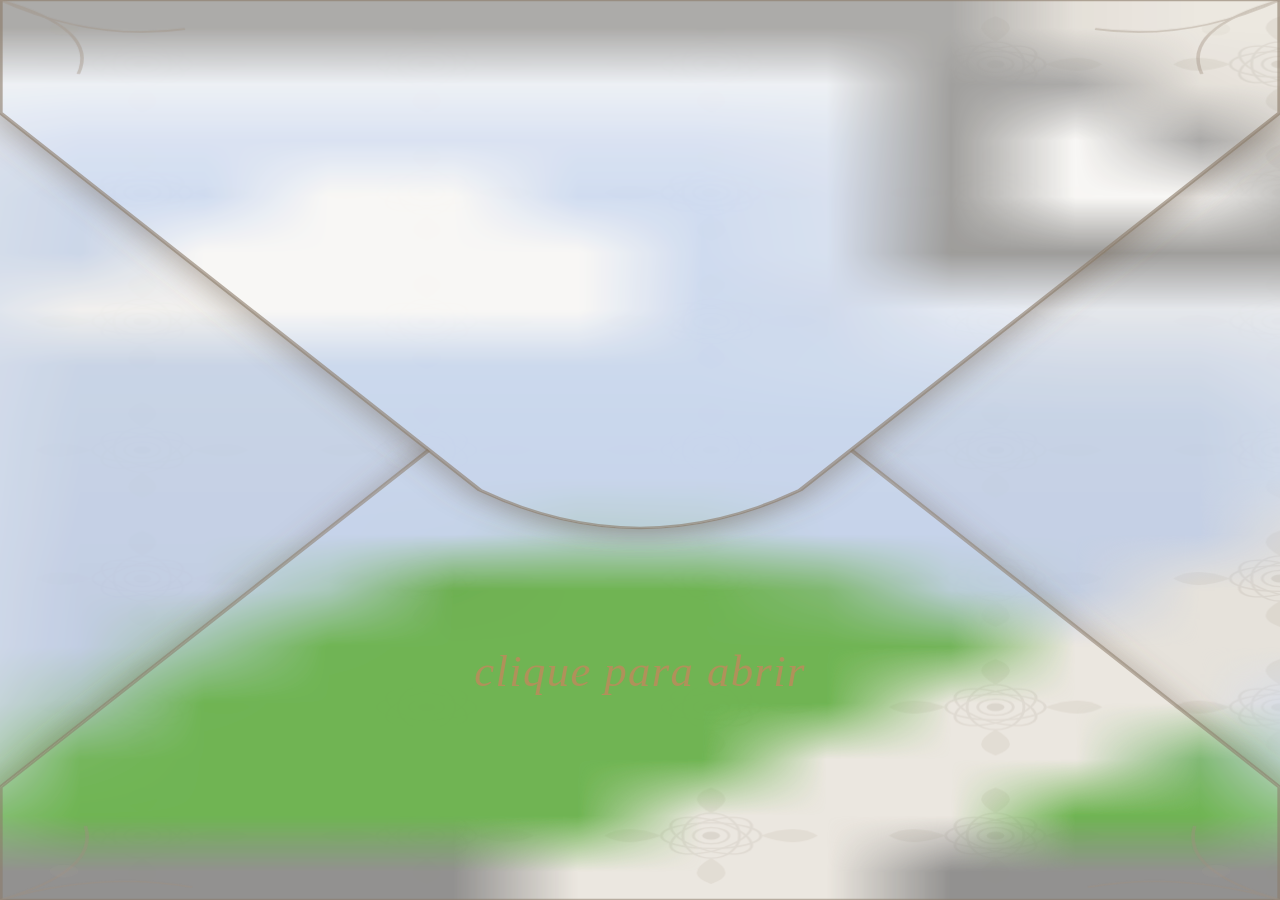
==== index.html @ 891d9941 "Update index.html" ====
<!DOCTYPE html>
<html lang="pt">
<head>
  <meta charset="UTF-8"/>
  <meta name="viewport" content="width=device-width, initial-scale=1.0, maximum-scale=1.0, user-scalable=no"/>
  <title>Envelope</title>
  <style>
    * { box-sizing: border-box; margin: 0; padding: 0; }

    body {
      overflow: hidden;
      touch-action: manipulation;
      background: #f5f0ea;
    }

    .scene {
      display: flex;
      align-items: center;
      justify-content: center;
      width: 100vw;
      height: 100vh;
      height: 100dvh;
      padding-bottom: env(safe-area-inset-bottom);
      overflow: hidden;
    }

    .envelope-wrap {
      position: relative;
      width: 100vw;
      height: 100vh;
      height: 100dvh;
      cursor: pointer;
      user-select: none;
      flex-shrink: 0;
    }

    .envelope-wrap svg {
      position: absolute;
      inset: 0;
      width: 100%;
      height: 100%;
    }

    /* Selo posicionado proporcionalmente ao ecrã */
    .seal-area {
      position: absolute;
      left: 50%;
      top: 56%;
      transform: translate(-50%, -50%);
      display: flex;
      flex-direction: column;
      align-items: center;
      gap: 2vw;
      z-index: 10;
      transition: opacity 0.3s;
    }
    .open .seal-area { opacity: 0; pointer-events: none; }

    .seal-img {
      width: 25vw;
      height: 25vw;
      border-radius: 50%;
      object-fit: cover;
      display: block;
    }

    .click-hint {
      display: flex;
      flex-direction: column;
      align-items: center;
      gap: 1vw;
    }
    .click-hint span {
      font-family: Georgia, serif;
      font-style: italic;
      font-size: 3.5vw;
      color: #b0915a;
      letter-spacing: 0.03em;
    }
    .hint-hand {
      width: 6vw;
      height: 6vw;
      stroke: #b0915a;
      fill: none;
      stroke-width: 1.5;
    }

    /* Animação da aba superior */
    .flap-top-g {
      transform-origin: 180px 0px;
      transform-box: view-box;
      transition: transform 0.65s cubic-bezier(0.4,0,0.2,1);
    }
    .open .flap-top-g { transform: rotateX(180deg); }
  </style>
</head>
<body>

<div class="scene">
  <div class="envelope-wrap" id="env">

    <svg viewBox="0 0 360 560"
         xmlns="http://www.w3.org/2000/svg"
         preserveAspectRatio="none"
         style="position:absolute;inset:0;width:100%;height:100%;">
      <defs>

        <!-- Textura floral (fallback sem imagem) -->
        <pattern id="floral" patternUnits="userSpaceOnUse" width="80" height="80">
          <rect width="80" height="80" fill="#f0ece6"/>
          <g fill="none" stroke="#e2ddd6" stroke-width="0.8">
            <ellipse cx="40" cy="40" rx="8" ry="14"/>
            <ellipse cx="40" cy="40" rx="8" ry="14" transform="rotate(90,40,40)"/>
            <ellipse cx="40" cy="40" rx="8" ry="14" transform="rotate(45,40,40)"/>
            <ellipse cx="40" cy="40" rx="8" ry="14" transform="rotate(135,40,40)"/>
            <circle cx="40" cy="40" r="5"/>
            <circle cx="40" cy="40" r="2.5" fill="#ddd8d0" stroke="none"/>
            <path d="M40,26 Q48,16 40,10 Q32,16 40,26Z" fill="#e5e0d8" stroke="none"/>
            <path d="M40,54 Q48,64 40,70 Q32,64 40,54Z" fill="#e5e0d8" stroke="none"/>
            <path d="M26,40 Q16,48 10,40 Q16,32 26,40Z" fill="#e5e0d8" stroke="none"/>
            <path d="M54,40 Q64,48 70,40 Q64,32 54,40Z" fill="#e5e0d8" stroke="none"/>
          </g>
        </pattern>

        <!-- Imagem de fundo — substitui pelo teu caminho -->
        <pattern id="bg" patternUnits="userSpaceOnUse" width="360" height="560">
          <image href="assets/wayfair.jpeg" x="0" y="0" width="360" height="560" preserveAspectRatio="xMidYMid slice"/>
        </pattern>

        <clipPath id="envClip">
          <rect x="0" y="0" width="360" height="560" rx="6"/>
        </clipPath>

        <!-- Aba superior: começa em y=70 (1/8 de 560), bico arredondado -->
        <clipPath id="clipTopFlap">
          <path d="M0,0 L360,0 L360,70 L225,305 Q180,352 135,305 L0,70 Z"/>
        </clipPath>

        <!-- Aba inferior: começa em y=490 (7/8 de 560), bico arredondado -->
        <clipPath id="clipBottomFlap">
          <path d="M0,560 L360,560 L360,490 L225,255 Q180,208 135,255 L0,490 Z"/>
        </clipPath>

        <!-- Abas laterais: só o miolo central -->
        <clipPath id="clipLeft">
          <polygon points="0,70 180,305 180,255 0,490"/>
        </clipPath>
        <clipPath id="clipRight">
          <polygon points="360,70 180,305 180,255 360,490"/>
        </clipPath>

        <filter id="shadowTop" x="-10%" y="-10%" width="120%" height="120%">
          <feDropShadow dx="0" dy="5" stdDeviation="6" flood-color="#6a5a48" flood-opacity="0.45"/>
        </filter>
        <filter id="shadowBottom" x="-10%" y="-10%" width="120%" height="120%">
          <feDropShadow dx="0" dy="-4" stdDeviation="5" flood-color="#6a5a48" flood-opacity="0.28"/>
        </filter>
        <filter id="shadowSide" x="-10%" y="-10%" width="120%" height="120%">
          <feDropShadow dx="0" dy="0" stdDeviation="3" flood-color="#6a5a48" flood-opacity="0.2"/>
        </filter>
      </defs>

      <!-- CORPO BASE -->
      <rect x="0" y="0" width="360" height="560" rx="6" fill="url(#floral)" clip-path="url(#envClip)"/>
      <rect x="0" y="0" width="360" height="560" rx="6" fill="url(#bg)" clip-path="url(#envClip)"/>
      <rect x="0" y="0" width="360" height="560" rx="6" fill="none" stroke="#c8c0b4" stroke-width="1"/>

      <!-- ABA LATERAL ESQUERDA -->
      <g filter="url(#shadowSide)">
        <rect x="0" y="0" width="360" height="560" fill="url(#floral)" clip-path="url(#clipLeft)"/>
        <rect x="0" y="0" width="360" height="560" fill="url(#bg)" clip-path="url(#clipLeft)" opacity="0.9"/>
        <rect x="0" y="0" width="360" height="560" fill="#b8b0a8" clip-path="url(#clipLeft)" opacity="0.18"/>
        
      </g>

      <!-- ABA LATERAL DIREITA -->
      <g filter="url(#shadowSide)">
        <rect x="0" y="0" width="360" height="560" fill="url(#floral)" clip-path="url(#clipRight)"/>
        <rect x="0" y="0" width="360" height="560" fill="url(#bg)" clip-path="url(#clipRight)" opacity="0.9"/>
        <rect x="0" y="0" width="360" height="560" fill="#b8b0a8" clip-path="url(#clipRight)" opacity="0.18"/>
        

      </g>

      <!-- ABA INFERIOR -->
      <g filter="url(#shadowBottom)">
        <rect x="0" y="0" width="360" height="560" fill="url(#floral)" clip-path="url(#clipBottomFlap)"/>
        <rect x="0" y="0" width="360" height="560" fill="url(#bg)" clip-path="url(#clipBottomFlap)" opacity="0.95"/>
        <path d="M0,560 L360,560 L360,490 L225,255 Q180,208 135,255 L0,490 Z" fill="#ccc4b8" opacity="0.14"/>
        <path d="M0,560 L360,560 L360,490 L225,255 Q180,208 135,255 L0,490 Z" fill="none" stroke="#8a7a68" stroke-width="1.5" opacity="0.55"/>

      </g>

      <!-- ABA SUPERIOR — por cima de tudo -->
      <g class="flap-top-g" id="flapTopG" filter="url(#shadowTop)">
        <rect x="0" y="0" width="360" height="560" fill="url(#floral)" clip-path="url(#clipTopFlap)"/>
        <rect x="0" y="0" width="360" height="560" fill="url(#bg)" clip-path="url(#clipTopFlap)" opacity="0.95"/>
        <path d="M0,0 L360,0 L360,70 L225,305 Q180,352 135,305 L0,70 Z" fill="#ccc4b8" opacity="0.13"/>
        <path d="M0,0 L360,0 L360,70 L225,305 Q180,352 135,305 L0,70 Z" fill="none" stroke="#8a7a68" stroke-width="1.5" opacity="0.6"/>
       
      </g>

      <!-- Decorações nos cantos -->
      <g stroke="#a09080" fill="none" stroke-width="1" opacity="0.4">
        <path d="M0,0 Q28,18 22,46"/><path d="M0,0 Q26,26 52,18"/>
        <circle cx="18" cy="18" r="4" fill="#b8b0a0" stroke="none" opacity="0.2"/>
        <path d="M360,0 Q332,18 338,46"/><path d="M360,0 Q334,26 308,18"/>
        <circle cx="342" cy="18" r="4" fill="#b8b0a0" stroke="none" opacity="0.2"/>
        <path d="M0,560 Q28,542 24,514"/><path d="M0,560 Q28,542 54,552"/>
        <circle cx="18" cy="542" r="4" fill="#b8b0a0" stroke="none" opacity="0.2"/>
        <path d="M360,560 Q332,542 336,514"/><path d="M360,560 Q332,542 306,552"/>
        <circle cx="342" cy="542" r="4" fill="#b8b0a0" stroke="none" opacity="0.2"/>
      </g>
    </svg>

    <!-- SELO -->
    <div class="seal-area">
      <img src="assets/medalha.png" class="seal-img" alt="Selo">
      <div class="click-hint">
        <span>clique para abrir</span>
          <path d="M9 4.5V15M9 4.5C9 4.5 9 3 10.5 3C12 3 12 4.5 12 4.5V12M12 12C12 12 12 10.5 13.5 10.5C15 10.5 15 12 15 12V13.5M15 13.5C15 13.5 15 12 16.5 12C18 12 18 13.5 18 13.5V16.5C18 19.5 16 21 13.5 21H11C8 21 6 19 5.25 16.5L3.75 11.25C3.75 11.25 3 9 4.5 8.25C6 7.5 6.75 9.75 6.75 9.75L7.5 12" stroke-linecap="round" stroke-linejoin="round"/>
        </svg>
      </div>
    </div>

  </div>
</div>

<script>
  const env = document.getElementById('env');
  env.addEventListener('click', function() {
    env.classList.add('open');
    setTimeout(function() {
      window.location.href = 'convite.html';
    }, 800);
  });
</script>

</body>
</html>
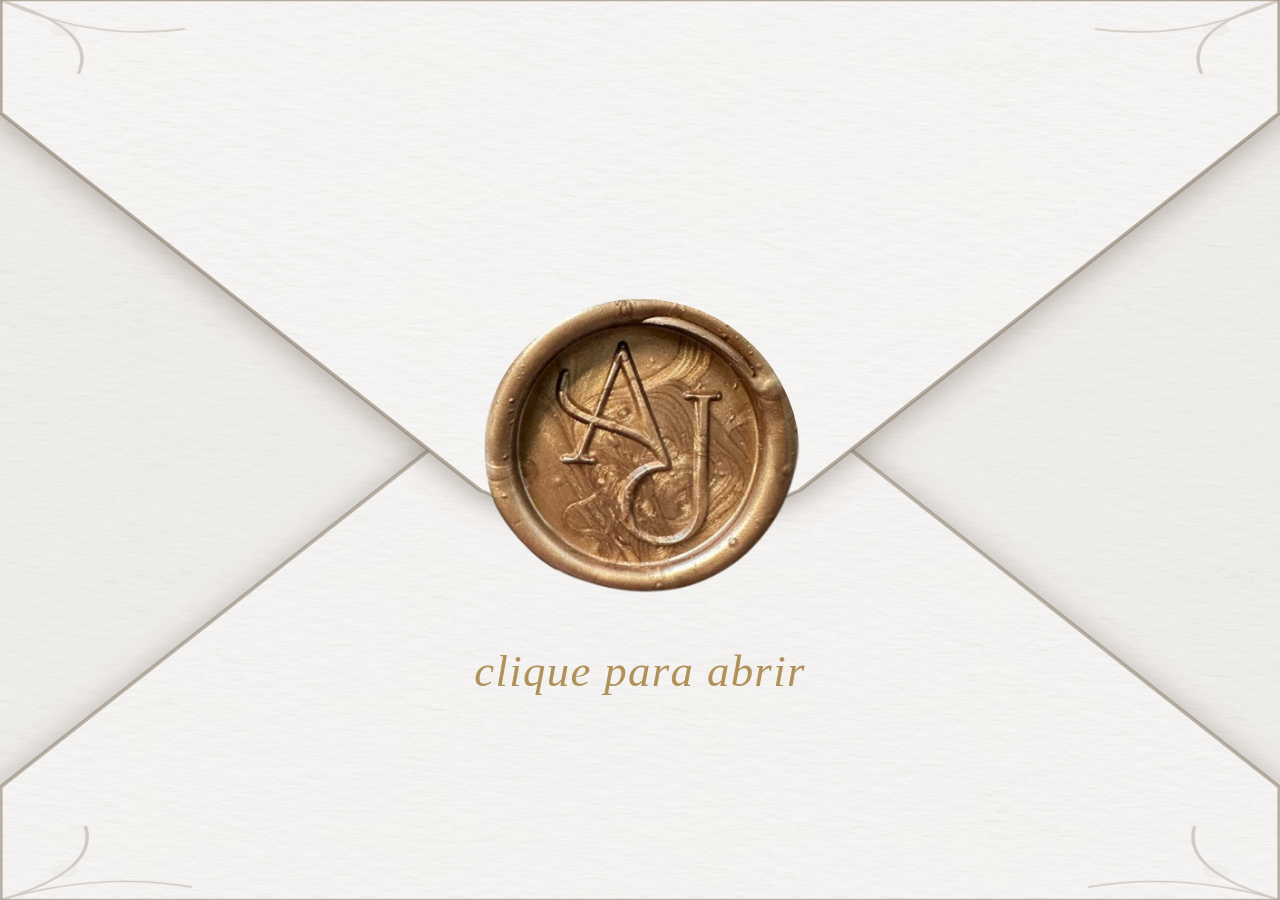
==== commit e902362e: "Update index.html" ====
--- a/index.html
+++ b/index.html
@@ -124,7 +124,7 @@
 
         <!-- Imagem de fundo — substitui pelo teu caminho -->
         <pattern id="bg" patternUnits="userSpaceOnUse" width="360" height="560">
-          <image href="assets/wayfair.jpeg" x="0" y="0" width="360" height="560" preserveAspectRatio="xMidYMid slice"/>
+          <image href="assets/fundo.jpeg" x="0" y="0" width="360" height="560" preserveAspectRatio="xMidYMid slice"/>
         </pattern>
 
         <clipPath id="envClip">
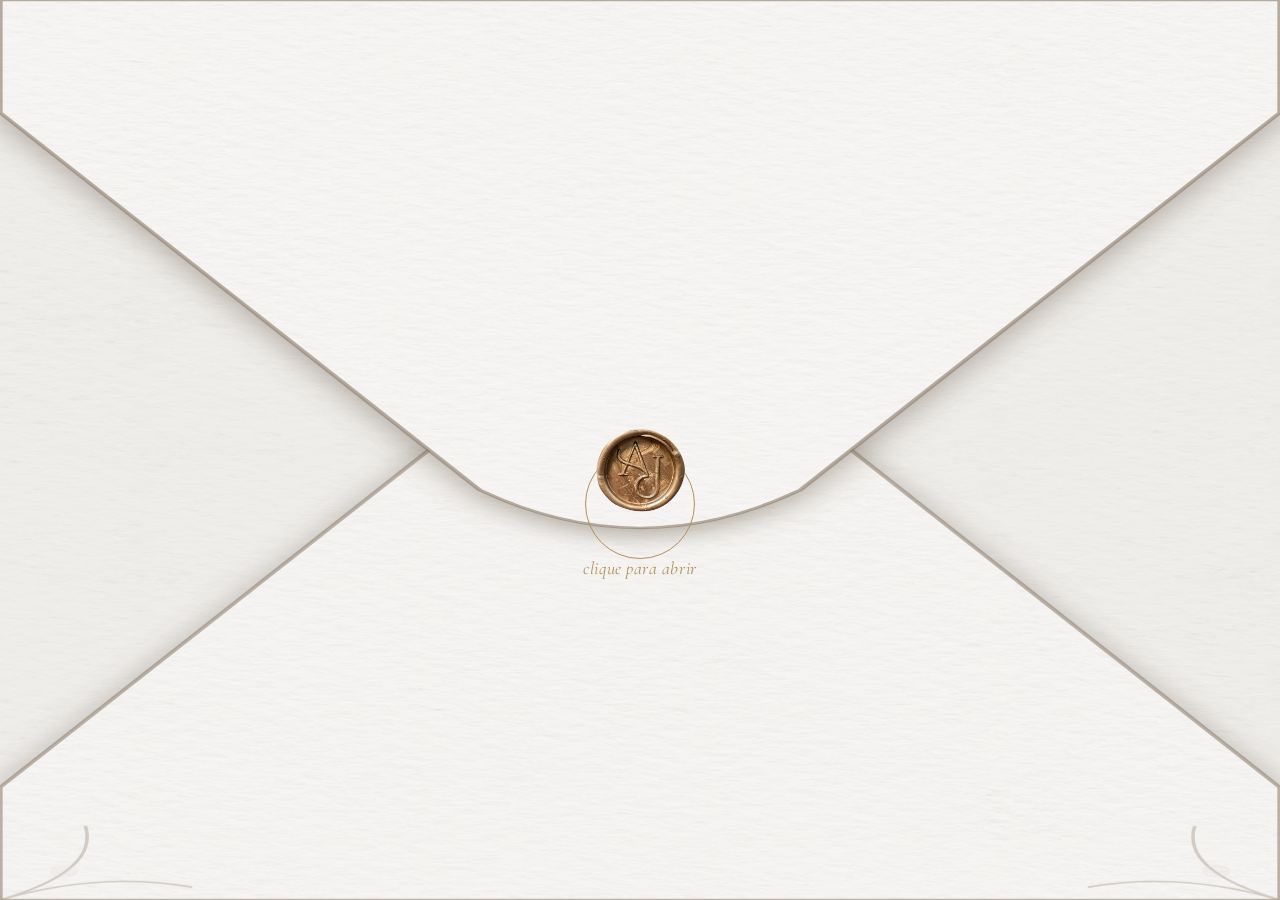
==== commit 21052578: "Updated animation index.html" ====
--- a/index.html
+++ b/index.html
@@ -4,237 +4,326 @@
   <meta charset="UTF-8"/>
   <meta name="viewport" content="width=device-width, initial-scale=1.0, maximum-scale=1.0, user-scalable=no"/>
   <title>Envelope</title>
+  <link href="https://fonts.googleapis.com/css2?family=Cormorant+Infant:ital,wght@0,300;0,400;0,500;0,600;1,300;1,400&display=swap" rel="stylesheet">
   <style>
     * { box-sizing: border-box; margin: 0; padding: 0; }
-
-    body {
-      overflow: hidden;
-      touch-action: manipulation;
-      background: #f5f0ea;
-    }
+    body { overflow: hidden; touch-action: manipulation; background: #f5f0ea; }
 
     .scene {
-      display: flex;
-      align-items: center;
-      justify-content: center;
-      width: 100vw;
-      height: 100vh;
-      height: 100dvh;
-      padding-bottom: env(safe-area-inset-bottom);
+      width: 100vw; height: 100vh; height: 100dvh;
       overflow: hidden;
     }
 
     .envelope-wrap {
       position: relative;
-      width: 100vw;
-      height: 100vh;
-      height: 100dvh;
-      cursor: pointer;
-      user-select: none;
-      flex-shrink: 0;
-    }
-
-    .envelope-wrap svg {
-      position: absolute;
-      inset: 0;
-      width: 100%;
-      height: 100%;
-    }
-
-    /* Selo posicionado proporcionalmente ao ecrã */
-    .seal-area {
-      position: absolute;
-      left: 50%;
-      top: 56%;
-      transform: translate(-50%, -50%);
-      display: flex;
-      flex-direction: column;
-      align-items: center;
-      gap: 2vw;
-      z-index: 10;
-      transition: opacity 0.3s;
-    }
-    .open .seal-area { opacity: 0; pointer-events: none; }
-
-    .seal-img {
-      width: 25vw;
-      height: 25vw;
-      border-radius: 50%;
-      object-fit: cover;
-      display: block;
-    }
-
-    .click-hint {
-      display: flex;
-      flex-direction: column;
-      align-items: center;
-      gap: 1vw;
-    }
-    .click-hint span {
-      font-family: Georgia, serif;
-      font-style: italic;
-      font-size: 3.5vw;
-      color: #b0915a;
-      letter-spacing: 0.03em;
-    }
-    .hint-hand {
-      width: 6vw;
-      height: 6vw;
-      stroke: #b0915a;
-      fill: none;
-      stroke-width: 1.5;
-    }
-
-    /* Animação da aba superior */
+      width: 100%; height: 100%;
+      cursor: pointer; user-select: none;
+    }
+
+    /* Todos os SVGs sobrepostos */
+    .env-svg {
+      position: absolute; inset: 0; width: 100%; height: 100%;
+      pointer-events: none;
+    }
+    #svg-base { z-index: 2; pointer-events: all; }
+    #svg-top  { z-index: 4; }
+
+    /* Aba superior */
     .flap-top-g {
       transform-origin: 180px 0px;
       transform-box: view-box;
-      transition: transform 0.65s cubic-bezier(0.4,0,0.2,1);
+      transition: transform 0.75s cubic-bezier(0.4,0,0.2,1);
     }
     .open .flap-top-g { transform: rotateX(180deg); }
+
+    /* ── MÁSCARA DO CARTÃO ──────────────────────────────────────
+       Div absoluto que cobre todo o ecrã.
+       clip-path em px calculado por JS → shape exacto da abertura.
+       z-index 3: entre as abas laterais/inferior (z2) e a aba superior (z4).
+       overflow:visible para não cortar o cartão desnecessariamente
+       (o clip-path já faz o corte correcto).
+    ─────────────────────────────────────────────────────────── */
+    #card-mask {
+      position: absolute; inset: 0;
+      z-index: 3;
+      pointer-events: none;
+      /* clip-path definido por JS */
+    }
+
+    /* O cartão em si — div HTML simples */
+    #convite-card {
+      position: absolute;
+      /* left/width/top/height definidos por JS */
+      background: url(assets/fundo.jpeg) center/cover;
+      border-radius: 12px 12px 0 0;
+      box-shadow: 0 -4px 20px rgba(0,0,0,0.18);
+      /* começa translateY(100%) — abaixo da sua posição final */
+      transform: translateY(100%);
+      transition: transform 0s;
+      will-change: transform;
+    }
+    #convite-card.rise {
+      transition: transform 1.2s cubic-bezier(0.22,1,0.36,1);
+      transform: translateY(0%);
+    }
+
+    /* Conteúdo do cartão */
+    .card-inner {
+      width: 100%; height: 100%;
+      display: flex; flex-direction: column;
+      align-items: center; justify-content: center;
+      gap: 8px; padding: 24px 16px;
+      font-family: 'Cormorant Infant', serif;
+      text-align: center;
+    }
+    .card-nomes {
+      font-size: clamp(26px, 7vw, 38px);
+      font-family: 'SS Bruney', 'Great Vibes', cursive;
+    }
+    .card-sep {
+      width: 60px; height: 1px;
+      background: linear-gradient(to right, transparent, #b0915a, transparent);
+    }
+    .card-data {
+      font-size: clamp(11px, 2.8vw, 14px);
+      color: #4A6F56; letter-spacing: 3px; font-weight: 500;
+    }
+    .card-frase {
+      font-size: clamp(10px, 2.5vw, 13px);
+      color: #888; line-height: 1.7;
+    }
+
+    /* Selo */
+    .seal-area {
+      position: absolute; left: 50%; top: 56%;
+      transform: translate(-50%,-50%);
+      display: flex; flex-direction: column; align-items: center; gap: 2vw;
+      z-index: 10; transition: opacity 0.4s ease;
+    }
+    .open .seal-area { opacity: 0; pointer-events: none; }
+    .seal-img {
+      width: 25vw; height: 25vw; max-width: 110px; max-height: 110px;
+      border-radius: 50%; object-fit: cover; display: block;
+    }
+    .click-hint span {
+      font-family: 'Cormorant Infant', Georgia, serif;
+      font-style: italic; font-size: clamp(14px,3.5vw,18px);
+      color: #b0915a; letter-spacing: 0.03em;
+    }
+
+    /* Anel pulsante */
+    .pulse-ring {
+      position: absolute; left: 50%; top: 56%;
+      transform: translate(-50%,-50%);
+      width: 25vw; height: 25vw; max-width: 110px; max-height: 110px;
+      border-radius: 50%; border: 1.5px solid #b0915a;
+      z-index: 9; pointer-events: none;
+      animation: pulseRing 2s ease-out infinite; transition: opacity 0.4s;
+    }
+    .open .pulse-ring { opacity: 0; }
+    @keyframes pulseRing {
+      0%  { transform: translate(-50%,-50%) scale(1);    opacity: 0.6; }
+      70% { transform: translate(-50%,-50%) scale(1.35); opacity: 0; }
+      100%{ transform: translate(-50%,-50%) scale(1.35); opacity: 0; }
+    }
   </style>
+
+  <!-- Fontes -->
+  <link href="https://fonts.googleapis.com/css2?family=Cormorant+Infant:wght@300;400;500;600;700&display=swap" rel="stylesheet">
+  <link href="https://fonts.googleapis.com/css2?family=Playfair+Display&family=Great+Vibes&display=swap" rel="stylesheet">
+
+  <link rel="stylesheet" href="css/style.css">
+
 </head>
 <body>
-
 <div class="scene">
-  <div class="envelope-wrap" id="env">
-
-    <svg viewBox="0 0 360 560"
-         xmlns="http://www.w3.org/2000/svg"
-         preserveAspectRatio="none"
-         style="position:absolute;inset:0;width:100%;height:100%;">
-      <defs>
-
-        <!-- Textura floral (fallback sem imagem) -->
-        <pattern id="floral" patternUnits="userSpaceOnUse" width="80" height="80">
-          <rect width="80" height="80" fill="#f0ece6"/>
-          <g fill="none" stroke="#e2ddd6" stroke-width="0.8">
-            <ellipse cx="40" cy="40" rx="8" ry="14"/>
-            <ellipse cx="40" cy="40" rx="8" ry="14" transform="rotate(90,40,40)"/>
-            <ellipse cx="40" cy="40" rx="8" ry="14" transform="rotate(45,40,40)"/>
-            <ellipse cx="40" cy="40" rx="8" ry="14" transform="rotate(135,40,40)"/>
-            <circle cx="40" cy="40" r="5"/>
-            <circle cx="40" cy="40" r="2.5" fill="#ddd8d0" stroke="none"/>
-            <path d="M40,26 Q48,16 40,10 Q32,16 40,26Z" fill="#e5e0d8" stroke="none"/>
-            <path d="M40,54 Q48,64 40,70 Q32,64 40,54Z" fill="#e5e0d8" stroke="none"/>
-            <path d="M26,40 Q16,48 10,40 Q16,32 26,40Z" fill="#e5e0d8" stroke="none"/>
-            <path d="M54,40 Q64,48 70,40 Q64,32 54,40Z" fill="#e5e0d8" stroke="none"/>
-          </g>
-        </pattern>
-
-        <!-- Imagem de fundo — substitui pelo teu caminho -->
-        <pattern id="bg" patternUnits="userSpaceOnUse" width="360" height="560">
-          <image href="assets/fundo.jpeg" x="0" y="0" width="360" height="560" preserveAspectRatio="xMidYMid slice"/>
-        </pattern>
-
-        <clipPath id="envClip">
-          <rect x="0" y="0" width="360" height="560" rx="6"/>
-        </clipPath>
-
-        <!-- Aba superior: começa em y=70 (1/8 de 560), bico arredondado -->
-        <clipPath id="clipTopFlap">
-          <path d="M0,0 L360,0 L360,70 L225,305 Q180,352 135,305 L0,70 Z"/>
-        </clipPath>
-
-        <!-- Aba inferior: começa em y=490 (7/8 de 560), bico arredondado -->
-        <clipPath id="clipBottomFlap">
-          <path d="M0,560 L360,560 L360,490 L225,255 Q180,208 135,255 L0,490 Z"/>
-        </clipPath>
-
-        <!-- Abas laterais: só o miolo central -->
-        <clipPath id="clipLeft">
-          <polygon points="0,70 180,305 180,255 0,490"/>
-        </clipPath>
-        <clipPath id="clipRight">
-          <polygon points="360,70 180,305 180,255 360,490"/>
-        </clipPath>
-
-        <filter id="shadowTop" x="-10%" y="-10%" width="120%" height="120%">
-          <feDropShadow dx="0" dy="5" stdDeviation="6" flood-color="#6a5a48" flood-opacity="0.45"/>
-        </filter>
-        <filter id="shadowBottom" x="-10%" y="-10%" width="120%" height="120%">
-          <feDropShadow dx="0" dy="-4" stdDeviation="5" flood-color="#6a5a48" flood-opacity="0.28"/>
-        </filter>
-        <filter id="shadowSide" x="-10%" y="-10%" width="120%" height="120%">
-          <feDropShadow dx="0" dy="0" stdDeviation="3" flood-color="#6a5a48" flood-opacity="0.2"/>
-        </filter>
-      </defs>
-
-      <!-- CORPO BASE -->
-      <rect x="0" y="0" width="360" height="560" rx="6" fill="url(#floral)" clip-path="url(#envClip)"/>
-      <rect x="0" y="0" width="360" height="560" rx="6" fill="url(#bg)" clip-path="url(#envClip)"/>
-      <rect x="0" y="0" width="360" height="560" rx="6" fill="none" stroke="#c8c0b4" stroke-width="1"/>
-
-      <!-- ABA LATERAL ESQUERDA -->
-      <g filter="url(#shadowSide)">
-        <rect x="0" y="0" width="360" height="560" fill="url(#floral)" clip-path="url(#clipLeft)"/>
-        <rect x="0" y="0" width="360" height="560" fill="url(#bg)" clip-path="url(#clipLeft)" opacity="0.9"/>
-        <rect x="0" y="0" width="360" height="560" fill="#b8b0a8" clip-path="url(#clipLeft)" opacity="0.18"/>
-        
-      </g>
-
-      <!-- ABA LATERAL DIREITA -->
-      <g filter="url(#shadowSide)">
-        <rect x="0" y="0" width="360" height="560" fill="url(#floral)" clip-path="url(#clipRight)"/>
-        <rect x="0" y="0" width="360" height="560" fill="url(#bg)" clip-path="url(#clipRight)" opacity="0.9"/>
-        <rect x="0" y="0" width="360" height="560" fill="#b8b0a8" clip-path="url(#clipRight)" opacity="0.18"/>
-        
-
-      </g>
-
-      <!-- ABA INFERIOR -->
-      <g filter="url(#shadowBottom)">
-        <rect x="0" y="0" width="360" height="560" fill="url(#floral)" clip-path="url(#clipBottomFlap)"/>
-        <rect x="0" y="0" width="360" height="560" fill="url(#bg)" clip-path="url(#clipBottomFlap)" opacity="0.95"/>
-        <path d="M0,560 L360,560 L360,490 L225,255 Q180,208 135,255 L0,490 Z" fill="#ccc4b8" opacity="0.14"/>
-        <path d="M0,560 L360,560 L360,490 L225,255 Q180,208 135,255 L0,490 Z" fill="none" stroke="#8a7a68" stroke-width="1.5" opacity="0.55"/>
-
-      </g>
-
-      <!-- ABA SUPERIOR — por cima de tudo -->
-      <g class="flap-top-g" id="flapTopG" filter="url(#shadowTop)">
-        <rect x="0" y="0" width="360" height="560" fill="url(#floral)" clip-path="url(#clipTopFlap)"/>
-        <rect x="0" y="0" width="360" height="560" fill="url(#bg)" clip-path="url(#clipTopFlap)" opacity="0.95"/>
-        <path d="M0,0 L360,0 L360,70 L225,305 Q180,352 135,305 L0,70 Z" fill="#ccc4b8" opacity="0.13"/>
-        <path d="M0,0 L360,0 L360,70 L225,305 Q180,352 135,305 L0,70 Z" fill="none" stroke="#8a7a68" stroke-width="1.5" opacity="0.6"/>
-       
-      </g>
-
-      <!-- Decorações nos cantos -->
-      <g stroke="#a09080" fill="none" stroke-width="1" opacity="0.4">
-        <path d="M0,0 Q28,18 22,46"/><path d="M0,0 Q26,26 52,18"/>
-        <circle cx="18" cy="18" r="4" fill="#b8b0a0" stroke="none" opacity="0.2"/>
-        <path d="M360,0 Q332,18 338,46"/><path d="M360,0 Q334,26 308,18"/>
-        <circle cx="342" cy="18" r="4" fill="#b8b0a0" stroke="none" opacity="0.2"/>
-        <path d="M0,560 Q28,542 24,514"/><path d="M0,560 Q28,542 54,552"/>
-        <circle cx="18" cy="542" r="4" fill="#b8b0a0" stroke="none" opacity="0.2"/>
-        <path d="M360,560 Q332,542 336,514"/><path d="M360,560 Q332,542 306,552"/>
-        <circle cx="342" cy="542" r="4" fill="#b8b0a0" stroke="none" opacity="0.2"/>
-      </g>
-    </svg>
-
-    <!-- SELO -->
-    <div class="seal-area">
-      <img src="assets/medalha.png" class="seal-img" alt="Selo">
-      <div class="click-hint">
-        <span>clique para abrir</span>
-          <path d="M9 4.5V15M9 4.5C9 4.5 9 3 10.5 3C12 3 12 4.5 12 4.5V12M12 12C12 12 12 10.5 13.5 10.5C15 10.5 15 12 15 12V13.5M15 13.5C15 13.5 15 12 16.5 12C18 12 18 13.5 18 13.5V16.5C18 19.5 16 21 13.5 21H11C8 21 6 19 5.25 16.5L3.75 11.25C3.75 11.25 3 9 4.5 8.25C6 7.5 6.75 9.75 6.75 9.75L7.5 12" stroke-linecap="round" stroke-linejoin="round"/>
-        </svg>
+<div class="envelope-wrap" id="env">
+
+  <!-- SVG 1 — corpo + abas laterais + aba inferior   z:2 -->
+  <svg id="svg-base" class="env-svg" viewBox="0 0 360 560" xmlns="http://www.w3.org/2000/svg" preserveAspectRatio="none">
+    <defs>
+      <pattern id="floral" patternUnits="userSpaceOnUse" width="80" height="80">
+        <rect width="80" height="80" fill="#f0ece6"/>
+        <g fill="none" stroke="#e2ddd6" stroke-width="0.8">
+          <ellipse cx="40" cy="40" rx="8" ry="14"/>
+          <ellipse cx="40" cy="40" rx="8" ry="14" transform="rotate(90,40,40)"/>
+          <ellipse cx="40" cy="40" rx="8" ry="14" transform="rotate(45,40,40)"/>
+          <ellipse cx="40" cy="40" rx="8" ry="14" transform="rotate(135,40,40)"/>
+          <circle cx="40" cy="40" r="5"/>
+          <circle cx="40" cy="40" r="2.5" fill="#ddd8d0" stroke="none"/>
+          <path d="M40,26 Q48,16 40,10 Q32,16 40,26Z" fill="#e5e0d8" stroke="none"/>
+          <path d="M40,54 Q48,64 40,70 Q32,64 40,54Z" fill="#e5e0d8" stroke="none"/>
+          <path d="M26,40 Q16,48 10,40 Q16,32 26,40Z" fill="#e5e0d8" stroke="none"/>
+          <path d="M54,40 Q64,48 70,40 Q64,32 54,40Z" fill="#e5e0d8" stroke="none"/>
+        </g>
+      </pattern>
+      <pattern id="bg" patternUnits="userSpaceOnUse" width="360" height="560">
+        <image href="assets/fundo.jpeg" x="0" y="0" width="360" height="560" preserveAspectRatio="xMidYMid slice"/>
+      </pattern>
+      <clipPath id="envClip"><rect x="0" y="0" width="360" height="560" rx="6"/></clipPath>
+      <clipPath id="clipLeft"><polygon points="0,70 180,305 180,255 0,490"/></clipPath>
+      <clipPath id="clipRight"><polygon points="360,70 180,305 180,255 360,490"/></clipPath>
+      <clipPath id="clipBottom"><path d="M0,560 L360,560 L360,490 L225,255 Q180,208 135,255 L0,490 Z"/></clipPath>
+      <filter id="shSide" x="-10%" y="-10%" width="120%" height="120%">
+        <feDropShadow dx="0" dy="0" stdDeviation="3" flood-color="#6a5a48" flood-opacity="0.2"/>
+      </filter>
+      <filter id="shBottom" x="-10%" y="-10%" width="120%" height="120%">
+        <feDropShadow dx="0" dy="-4" stdDeviation="5" flood-color="#6a5a48" flood-opacity="0.28"/>
+      </filter>
+    </defs>
+    <rect x="0" y="0" width="360" height="560" rx="6" fill="url(#floral)" clip-path="url(#envClip)"/>
+    <rect x="0" y="0" width="360" height="560" rx="6" fill="url(#bg)" clip-path="url(#envClip)"/>
+    <rect x="0" y="0" width="360" height="560" rx="6" fill="none" stroke="#c8c0b4" stroke-width="1"/>
+    <g filter="url(#shSide)">
+      <rect x="0" y="0" width="360" height="560" fill="url(#floral)" clip-path="url(#clipLeft)"/>
+      <rect x="0" y="0" width="360" height="560" fill="url(#bg)" clip-path="url(#clipLeft)" opacity="0.9"/>
+      <rect x="0" y="0" width="360" height="560" fill="#b8b0a8" clip-path="url(#clipLeft)" opacity="0.18"/>
+    </g>
+    <g filter="url(#shSide)">
+      <rect x="0" y="0" width="360" height="560" fill="url(#floral)" clip-path="url(#clipRight)"/>
+      <rect x="0" y="0" width="360" height="560" fill="url(#bg)" clip-path="url(#clipRight)" opacity="0.9"/>
+      <rect x="0" y="0" width="360" height="560" fill="#b8b0a8" clip-path="url(#clipRight)" opacity="0.18"/>
+    </g>
+    <g filter="url(#shBottom)">
+      <rect x="0" y="0" width="360" height="560" fill="url(#floral)" clip-path="url(#clipBottom)"/>
+      <rect x="0" y="0" width="360" height="560" fill="url(#bg)" clip-path="url(#clipBottom)" opacity="0.95"/>
+      <path d="M0,560 L360,560 L360,490 L225,255 Q180,208 135,255 L0,490 Z" fill="#ccc4b8" opacity="0.14"/>
+      <path d="M0,560 L360,560 L360,490 L225,255 Q180,208 135,255 L0,490 Z" fill="none" stroke="#8a7a68" stroke-width="1.5" opacity="0.55"/>
+    </g>
+    <g stroke="#a09080" fill="none" stroke-width="1" opacity="0.4">
+      <path d="M0,0 Q28,18 22,46"/><path d="M0,0 Q26,26 52,18"/>
+      <circle cx="18" cy="18" r="4" fill="#b8b0a0" stroke="none" opacity="0.2"/>
+      <path d="M360,0 Q332,18 338,46"/><path d="M360,0 Q334,26 308,18"/>
+      <circle cx="342" cy="18" r="4" fill="#b8b0a0" stroke="none" opacity="0.2"/>
+      <path d="M0,560 Q28,542 24,514"/><path d="M0,560 Q28,542 54,552"/>
+      <circle cx="18" cy="542" r="4" fill="#b8b0a0" stroke="none" opacity="0.2"/>
+      <path d="M360,560 Q332,542 336,514"/><path d="M360,560 Q332,542 306,552"/>
+      <circle cx="342" cy="542" r="4" fill="#b8b0a0" stroke="none" opacity="0.2"/>
+    </g>
+  </svg>
+
+  <!-- MÁSCARA + CARTÃO   z:3 -->
+  <div id="card-mask">
+    <div id="convite-card">
+      <div class="card-inner">
+        <div class="card-nomes">Ana &amp; João</div>
+
+        <div class="card-frase">
+          Temos o prazer de vos convidar a partilhar connosco<br>
+          a celebração do nosso matrimónio.
+        </div>
       </div>
     </div>
-
   </div>
+
+  <!-- SVG 2 — aba superior   z:4 -->
+  <svg id="svg-top" class="env-svg" viewBox="0 0 360 560" xmlns="http://www.w3.org/2000/svg" preserveAspectRatio="none">
+    <defs>
+      <pattern id="floral3" patternUnits="userSpaceOnUse" width="80" height="80">
+        <rect width="80" height="80" fill="#f0ece6"/>
+        <g fill="none" stroke="#e2ddd6" stroke-width="0.8">
+          <ellipse cx="40" cy="40" rx="8" ry="14"/>
+          <ellipse cx="40" cy="40" rx="8" ry="14" transform="rotate(90,40,40)"/>
+          <ellipse cx="40" cy="40" rx="8" ry="14" transform="rotate(45,40,40)"/>
+          <ellipse cx="40" cy="40" rx="8" ry="14" transform="rotate(135,40,40)"/>
+          <circle cx="40" cy="40" r="5"/>
+          <circle cx="40" cy="40" r="2.5" fill="#ddd8d0" stroke="none"/>
+        </g>
+      </pattern>
+      <pattern id="bg3" patternUnits="userSpaceOnUse" width="360" height="560">
+        <image href="assets/fundo.jpeg" x="0" y="0" width="360" height="560" preserveAspectRatio="xMidYMid slice"/>
+      </pattern>
+      <clipPath id="clipTopFlap">
+        <path d="M0,0 L360,0 L360,70 L225,305 Q180,352 135,305 L0,70 Z"/>
+      </clipPath>
+      <filter id="shTop" x="-10%" y="-10%" width="120%" height="120%">
+        <feDropShadow dx="0" dy="5" stdDeviation="6" flood-color="#6a5a48" flood-opacity="0.45"/>
+      </filter>
+    </defs>
+    <g class="flap-top-g" id="flapTopG" filter="url(#shTop)">
+      <rect x="0" y="0" width="360" height="560" fill="url(#floral3)" clip-path="url(#clipTopFlap)"/>
+      <rect x="0" y="0" width="360" height="560" fill="url(#bg3)" clip-path="url(#clipTopFlap)" opacity="0.95"/>
+      <path d="M0,0 L360,0 L360,70 L225,305 Q180,352 135,305 L0,70 Z" fill="#ccc4b8" opacity="0.13"/>
+      <path d="M0,0 L360,0 L360,70 L225,305 Q180,352 135,305 L0,70 Z" fill="none" stroke="#8a7a68" stroke-width="1.5" opacity="0.6"/>
+    </g>
+  </svg>
+
+  <!-- Anel pulsante -->
+  <div class="pulse-ring"></div>
+
+  <!-- Selo -->
+  <div class="seal-area" id="sealArea">
+    <img src="assets/medalha.png" class="seal-img" alt="Selo">
+    <div class="click-hint"><span>clique para abrir</span></div>
+  </div>
+
 </div>
+</div>
 
 <script>
-  const env = document.getElementById('env');
-  env.addEventListener('click', function() {
+(function () {
+  var env   = document.getElementById('env');
+  var mask  = document.getElementById('card-mask');
+  var card  = document.getElementById('convite-card');
+  var clicked = false;
+
+  // Converte coordenada do viewBox (360×560) para px de ecrã
+  // O SVG usa preserveAspectRatio="none" → escala independente em X e Y
+  function vb(x, y) {
+    var W = env.offsetWidth, H = env.offsetHeight;
+    return { x: x / 360 * W, y: y / 560 * H };
+  }
+
+  function layout() {
+    var W = env.offsetWidth, H = env.offsetHeight;
+
+    // Pontos que definem a abertura do envelope em coordenadas de ecrã:
+    //   topo:      Y=70 no viewBox  (linha onde a aba superior termina)
+    //   diag esq:  (0,70)→(180,305) no viewBox
+    //   diag dir:  (360,70)→(180,305) no viewBox
+    //   aba inf:   cantos (135,255) e (225,255), pico (180,208) no viewBox
+    var tl = vb(0,   70);   // topo-esquerdo
+    var tr = vb(360, 70);   // topo-direito
+    var br = vb(225, 255);  // canto dir da aba inferior
+    var bc = vb(180, 208);  // pico da aba inferior
+    var bl = vb(135, 255);  // canto esq da aba inferior
+
+    // clip-path CSS em px — mesmo shape que a abertura do SVG
+    mask.style.clipPath =
+      'polygon(' +
+        tl.x + 'px ' + tl.y + 'px, ' +
+        tr.x + 'px ' + tr.y + 'px, ' +
+        br.x + 'px ' + br.y + 'px, ' +
+        bc.x + 'px ' + bc.y + 'px, ' +
+        bl.x + 'px ' + bl.y + 'px' +
+      ')';
+
+    // Cartão: ocupa o espaço da abertura (de tl.y até bl.y)
+    var margin = W * 0.08;
+    card.style.left   = margin + 'px';
+    card.style.width  = (W - margin * 2) + 'px';
+    card.style.top    = tl.y + 'px';
+    card.style.height = (bl.y - tl.y) + 'px';
+  }
+
+  layout();
+  window.addEventListener('resize', layout);
+
+  env.addEventListener('click', function () {
+    if (clicked) return;
+    clicked = true;
+
     env.classList.add('open');
-    setTimeout(function() {
+
+    setTimeout(function () {
+      card.classList.add('rise');
+    }, 480);
+
+    setTimeout(function () {
       window.location.href = 'convite.html';
-    }, 800);
+    }, 2100);
   });
+}());
 </script>
-
 </body>
 </html>
--- a/css/style.css
+++ b/css/style.css
@@ -0,0 +1,426 @@
+html, body {
+  font-family: 'Cormorant Infant', serif;
+  margin: 0;
+  color: #333;
+  text-align: center;
+  overflow-x:hidden;
+}
+
+@font-face {
+  font-family: 'SS Bruney';
+  src: url('../fonts/ss-bruney.otf') format('opentype');
+  font-weight: normal;
+  font-style: normal;
+}
+
+body {
+  margin: 0;
+  padding: 0;
+  background: url(../assets/fundo.jpeg);
+  font-family: 'Cormorant Infant', serif;
+  display: flex;
+  justify-content: center;
+  align-items: center; /* era flex-start — agora centra verticalmente */
+
+  min-height:100dvh;
+  overflow-x:hidden;
+}
+
+/* CONTAINER CENTRAL */
+.container {
+  margin: auto; /* era margin-top: 40px — agora centra horizontal e verticalmente */
+   max-width:92vw;
+  background: url(../assets/fundo.jpeg);
+  padding: 30px 30px 50px;
+  text-align: center;
+  position: relative;
+}
+
+/* TEXTOS */
+.iniciais {
+  color: #bcbcbc;
+  max-width: 120px;
+  max-height: 120px;
+  letter-spacing: 6px;
+}
+
+.frase {
+  font-size: 17px;
+  color: #777;
+  margin: 5px 0 5px 0;
+}
+
+.pais {
+  font-size: 12px;
+  color: #999;
+}
+
+.nomes {
+  font-family: 'SS Bruney', 'Great Vibes', cursive;
+  font-size: 36px;
+  margin: 0px;
+}
+
+.convite {
+  font-size: 13px;
+  margin-bottom: 25px;
+}
+
+
+.convite-inner{
+  padding:40px 28px;
+  text-align:center;
+}
+
+.nomes{
+  font-size:42px;
+  margin-bottom:20px;
+}
+
+.frase{
+  line-height:1.7;
+  margin-bottom:40px;
+}
+
+.data{
+  font-size:22px;
+}
+
+/* DATA */
+.data {
+  position: relative;
+  margin: 40px 0 30px 0;
+  text-align: center;
+  color: #4A6F56;
+}
+
+.mes {
+  font-family: 'Cormorant Infant', serif;
+  font-size: 16px;
+  font-weight: 600;
+  color: #4A6F56;
+  position: relative;
+  height: 24px;
+  margin: 0 auto 5px auto;
+  text-align: center;
+}
+
+.mes span {
+  display: inline-block;
+  position: absolute;
+  top: 0;
+  left: 50%;
+  transform-origin: 0 50px;
+}
+
+.mes span:nth-child(1) { transform: rotate(-20deg) translateX(-45px); }
+.mes span:nth-child(2) { transform: rotate(-15deg) translateX(-33px); }
+.mes span:nth-child(3) { transform: rotate(-10deg) translateX(-22px); }
+.mes span:nth-child(4) { transform: rotate(-5deg) translateX(-11px); }
+.mes span:nth-child(5) { transform: rotate(0deg) translateX(0px); }
+.mes span:nth-child(6) { transform: rotate(5deg) translateX(11px); }
+.mes span:nth-child(7) { transform: rotate(10deg) translateX(22px); }
+.mes span:nth-child(8) { transform: rotate(15deg) translateX(33px); }
+
+.data .linha {
+  display: flex;
+  justify-content: center;
+  align-items: center;
+  gap: 15px;
+  position: relative;
+  color: #4A6F56;
+}
+
+.dia-semana,
+.hora {
+  font-size: 16px;
+  color: #4A6F56;
+  position: relative;
+}
+
+.dia-semana::before,
+.dia-semana::after,
+.hora::before,
+.hora::after {
+  content: '';
+  position: absolute;
+  left: 0;
+  right: 0;
+  color: #4A6F56;
+  height: 1px;
+  background: linear-gradient(to right, transparent, #ccc, transparent);
+}
+
+.dia-semana::before,
+.hora::before {
+  top: -8px;
+}
+
+.dia-semana::after,
+.hora::after {
+  bottom: -8px;
+}
+
+.data h1 {
+  font-size: 70px;
+  margin: 0;
+  font-weight: 600;
+}
+
+.ano {
+  margin-top: 15px;
+  font-size: 16px;
+  color: #4A6F56;
+  font-weight: 500;
+}
+
+/* ORNAMENTOS */
+.ornament {
+  position: fixed;
+  width: 160px;
+  height: 160px;
+  background-size: contain;
+  background-repeat: no-repeat;
+  opacity: 0.85;
+  pointer-events: none;
+  z-index: 10;
+}
+
+.top-left {
+  top: 0;
+  left: 0;
+  background-image: url('../assets/ornamento.png');
+}
+
+.top-right {
+  top: 0;
+  right: 0;
+  background-image: url('../assets/ornamento.png');
+  transform: scaleX(-1);
+}
+
+.bottom-left {
+  bottom: 0;
+  left: 0;
+  background-image: url('../assets/ornamento.png');
+  transform: scaleY(-1);
+}
+
+.bottom-right {
+  bottom: 0;
+  right: 0;
+  background-image: url('../assets/ornamento.png');
+  transform: scale(-1);
+}
+
+.icons {
+  display: flex;
+  justify-content: center;
+  gap: 30px;
+  margin-top: 40px;
+  flex-wrap: wrap;
+}
+
+.icon-item {
+  display: flex;
+  flex-direction: column;
+  align-items: center;
+  gap: 8px;
+  width: auto;
+  height: auto;
+}
+
+.circle {
+  width: 60px;
+  height: 60px;
+  border-radius: 50%;
+  background-color: transparent;
+  border: 1px solid #4A6F56;
+  display: flex;
+  align-items: center;
+  justify-content: center;
+  margin: 0 auto 8px;
+  transition: background-color 0.2s;
+}
+
+.circle:hover {
+  background-color: #ddd4c6;
+}
+
+.circle img {
+  width: 32px;
+  height: 32px;
+  object-fit: contain;
+}
+
+.icon-item {
+  display: flex;
+  flex-direction: column;
+  align-items: center;
+  gap: 6px;
+}
+
+.icon-text {
+  font-family: 'Cormorant Infant', Georgia, serif;
+  font-size: 12px;
+  color: #8a7560;
+  text-align: center;
+  max-width: 80px;
+}
+
+.icons {
+  display: flex;
+  justify-content: center;
+  gap: 24px;
+  margin-top: 24px;
+}
+
+.icons img {
+  width: 60px;
+  height: 60px;
+  object-fit: contain;
+}
+
+.icon-text {
+  margin: 0;
+  font-size: 12px;
+  color: #666;
+  line-height: 1.3;
+  word-wrap: break-word;
+  white-space: normal;
+  max-width: 80px;
+  text-align: center;
+}
+
+.destaque .circle{
+  background: #fff;
+}
+
+.destaque .circle img {
+  width: 60px;
+  height: 60px;
+  object-fit: contain;
+  display: block;
+  margin: auto;
+}
+
+.label {
+  width: 100px;
+  height: 50px;
+  background-color: white;
+  border-radius: 50px 50px 0 0;
+  display: flex;
+  align-items: center;
+  justify-content: center;
+  font-size: 12px;
+  color: #666;
+  margin-bottom: 10px;
+  box-shadow: 0 2px 8px rgba(0, 0, 0, 0.1);
+}
+
+.label.below {
+  border-radius: 0 0 50px 50px;
+  margin-top: 10px;
+  margin-bottom: 0;
+}
+
+
+.scene{
+  display:flex;
+  align-items:center;
+  justify-content:center;
+  width:100%;
+min-height:100dvh;
+  overflow:hidden;
+  background:#f5f0ea;
+}
+
+.envelope-wrap{
+  position:relative;
+ width:100%;
+height:100dvh;
+  cursor:pointer;
+}
+
+.envelope-wrap svg{
+  position:absolute;
+  inset:0;
+  width:100%;
+  height:100%;
+  z-index:5;
+}
+
+.flap-top-g{
+  transform-origin:180px 0px;
+  transform-box:view-box;
+  transition:transform 0.8s cubic-bezier(.4,0,.2,1);
+}
+
+.open .flap-top-g{
+  transform:rotateX(180deg);
+}
+
+.seal-area{
+  position:absolute;
+  left:50%;
+  top:56%;
+  transform:translate(-50%, -50%);
+  z-index:20;
+  transition:opacity .3s;
+}
+
+.open .seal-area{
+  opacity:0;
+  pointer-events:none;
+}
+
+.seal-img{
+  width:90px;
+  height:90px;
+  border-radius:50%;
+  object-fit:cover;
+}
+
+.click-hint{
+  margin-top:12px;
+}
+
+.click-hint span{
+  font-size:18px;
+  color:#b0915a;
+  font-style:italic;
+}
+
+.convite-card{
+  position:absolute;
+  left:50%;
+  top:50%;
+  width:320px;
+  height:480px;
+  transform: translate(-50%, 120%);
+  background:url(../assets/fundo.jpeg);
+  border-radius:12px;
+  z-index:100;
+  overflow:auto;
+  transition: transform 1.3s cubic-bezier(.22,1,.36,1);
+  box-shadow: 0 12px 30px rgba(0,0,0,.16);
+}
+
+.convite-card.show{
+  transform: translate(-50%, -50%);
+}
+
+.convite-card.show{
+  transform: translateX(-50%) translateY(-55%);
+}
+
+.envelope-hidden svg,
+.envelope-hidden .seal-area{
+  opacity:0;
+  transition:opacity .8s ease;
+  pointer-events:none;
+}
+
+.envelope-hidden .convite-card{
+  z-index:50;
+}
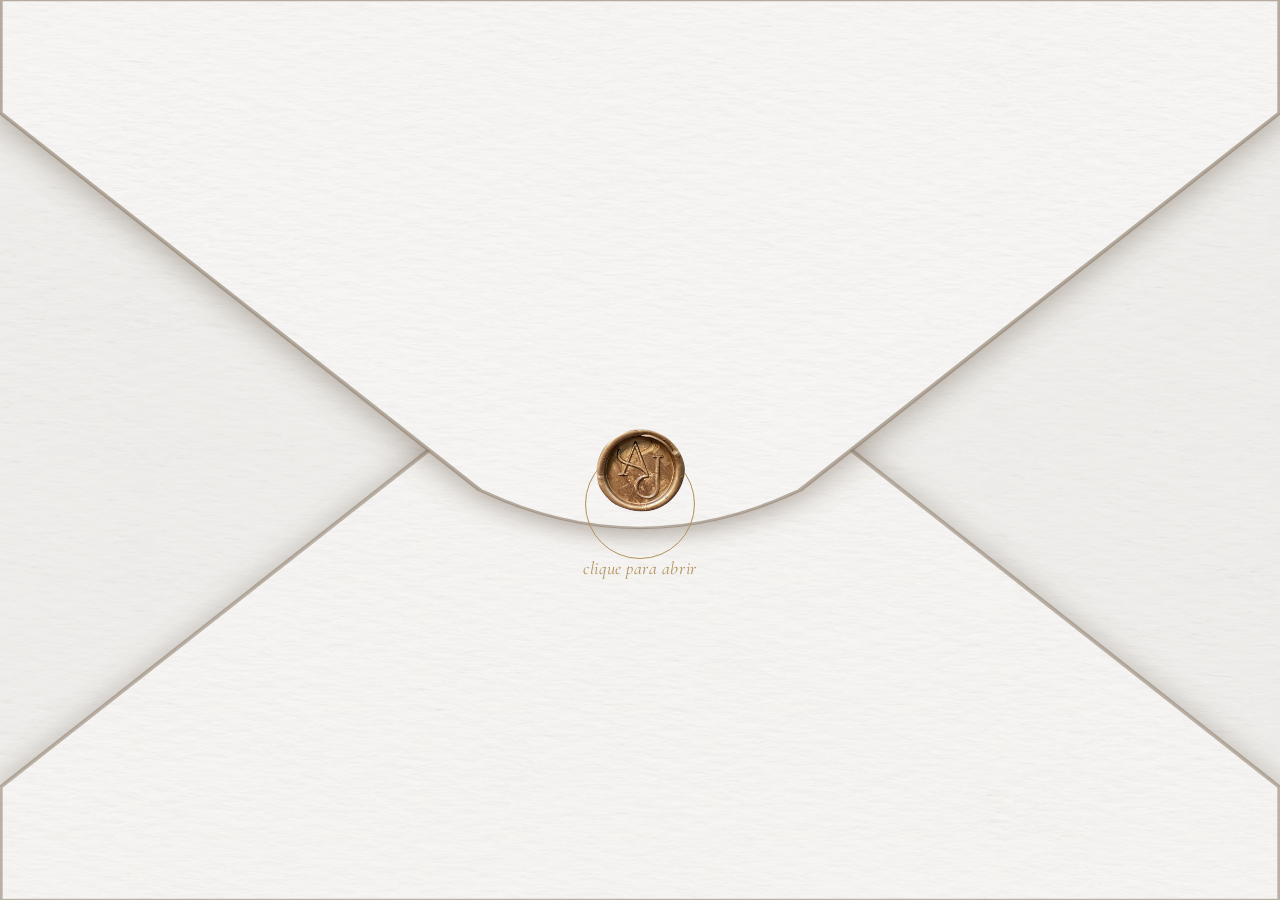
==== commit b898ff52: "Updated removed envelope ornamentos index.html" ====
--- a/index.html
+++ b/index.html
@@ -190,16 +190,7 @@
       <path d="M0,560 L360,560 L360,490 L225,255 Q180,208 135,255 L0,490 Z" fill="#ccc4b8" opacity="0.14"/>
       <path d="M0,560 L360,560 L360,490 L225,255 Q180,208 135,255 L0,490 Z" fill="none" stroke="#8a7a68" stroke-width="1.5" opacity="0.55"/>
     </g>
-    <g stroke="#a09080" fill="none" stroke-width="1" opacity="0.4">
-      <path d="M0,0 Q28,18 22,46"/><path d="M0,0 Q26,26 52,18"/>
-      <circle cx="18" cy="18" r="4" fill="#b8b0a0" stroke="none" opacity="0.2"/>
-      <path d="M360,0 Q332,18 338,46"/><path d="M360,0 Q334,26 308,18"/>
-      <circle cx="342" cy="18" r="4" fill="#b8b0a0" stroke="none" opacity="0.2"/>
-      <path d="M0,560 Q28,542 24,514"/><path d="M0,560 Q28,542 54,552"/>
-      <circle cx="18" cy="542" r="4" fill="#b8b0a0" stroke="none" opacity="0.2"/>
-      <path d="M360,560 Q332,542 336,514"/><path d="M360,560 Q332,542 306,552"/>
-      <circle cx="342" cy="542" r="4" fill="#b8b0a0" stroke="none" opacity="0.2"/>
-    </g>
+
   </svg>
 
   <!-- MÁSCARA + CARTÃO   z:3 -->
--- a/css/style.css
+++ b/css/style.css
@@ -82,13 +82,11 @@
   margin-bottom:40px;
 }
 
-.data{
-  font-size:22px;
-}
 
 /* DATA */
 .data {
   position: relative;
+  font-size:22px;
   margin: 40px 0 30px 0;
   text-align: center;
   color: #4A6F56;
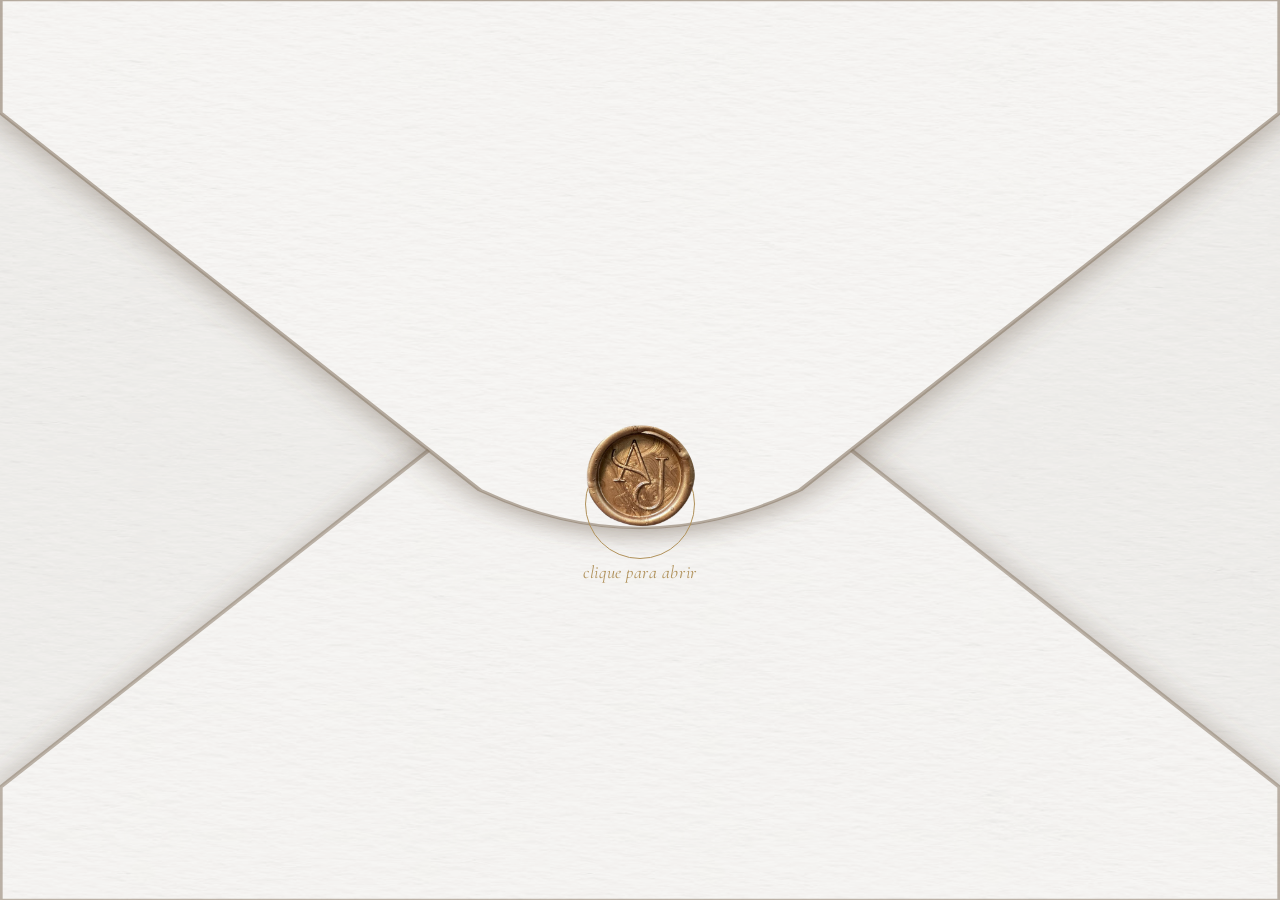
==== commit 0cc6362b: "Updated with v2 index.html" ====
--- a/index.html
+++ b/index.html
@@ -111,7 +111,30 @@
       color: #b0915a; letter-spacing: 0.03em;
     }
 
-    /* Anel pulsante */
+    @font-face {
+      font-family: 'SS Bruney';
+      src: url('fonts/ss-bruney.otf') format('opentype');
+      font-weight: normal;
+      font-style: normal;
+    }
+
+    /* Ornamentos nos cantos do cartão */
+    .ornament {
+      position: absolute;
+      width: 80px; height: 80px;
+      background-size: contain;
+      background-repeat: no-repeat;
+      background-image: url('assets/ornamento.png');
+      opacity: 0.85;
+      pointer-events: none;
+    }
+    .ornament.top-left    { top: 0; left: 0; }
+    .ornament.top-right   { top: 0; right: 0; transform: scaleX(-1); }
+    .ornament.bottom-left { bottom: 0; left: 0; transform: scaleY(-1); }
+    .ornament.bottom-right{ bottom: 0; right: 0; transform: scale(-1); }
+    body { opacity: 0; }
+    body.ready { opacity: 1; transition: opacity 0.2s ease; }
+
     .pulse-ring {
       position: absolute; left: 50%; top: 56%;
       transform: translate(-50%,-50%);
@@ -128,12 +151,8 @@
     }
   </style>
 
-  <!-- Fontes -->
-  <link href="https://fonts.googleapis.com/css2?family=Cormorant+Infant:wght@300;400;500;600;700&display=swap" rel="stylesheet">
-  <link href="https://fonts.googleapis.com/css2?family=Playfair+Display&family=Great+Vibes&display=swap" rel="stylesheet">
-
-  <link rel="stylesheet" href="css/style.css">
-
+  
+  <!-- SS Bruney carregada localmente via style.css -->
 </head>
 <body>
 <div class="scene">
@@ -190,15 +209,19 @@
       <path d="M0,560 L360,560 L360,490 L225,255 Q180,208 135,255 L0,490 Z" fill="#ccc4b8" opacity="0.14"/>
       <path d="M0,560 L360,560 L360,490 L225,255 Q180,208 135,255 L0,490 Z" fill="none" stroke="#8a7a68" stroke-width="1.5" opacity="0.55"/>
     </g>
-
   </svg>
 
   <!-- MÁSCARA + CARTÃO   z:3 -->
   <div id="card-mask">
     <div id="convite-card">
+
+          <!-- Ornamentos -->
+  <div class="ornament top-left"></div>
+  <div class="ornament top-right"></div>
+  <div class="ornament bottom-left"></div>
+  <div class="ornament bottom-right"></div>
       <div class="card-inner">
         <div class="card-nomes">Ana &amp; João</div>
-
         <div class="card-frase">
           Temos o prazer de vos convidar a partilhar connosco<br>
           a celebração do nosso matrimónio.
@@ -253,13 +276,11 @@
 
 <script>
 (function () {
-  var env   = document.getElementById('env');
-  var mask  = document.getElementById('card-mask');
-  var card  = document.getElementById('convite-card');
+  var env     = document.getElementById('env');
+  var mask    = document.getElementById('card-mask');
+  var card    = document.getElementById('convite-card');
   var clicked = false;
 
-  // Converte coordenada do viewBox (360×560) para px de ecrã
-  // O SVG usa preserveAspectRatio="none" → escala independente em X e Y
   function vb(x, y) {
     var W = env.offsetWidth, H = env.offsetHeight;
     return { x: x / 360 * W, y: y / 560 * H };
@@ -267,19 +288,14 @@
 
   function layout() {
     var W = env.offsetWidth, H = env.offsetHeight;
-
-    // Pontos que definem a abertura do envelope em coordenadas de ecrã:
-    //   topo:      Y=70 no viewBox  (linha onde a aba superior termina)
-    //   diag esq:  (0,70)→(180,305) no viewBox
-    //   diag dir:  (360,70)→(180,305) no viewBox
-    //   aba inf:   cantos (135,255) e (225,255), pico (180,208) no viewBox
-    var tl = vb(0,   70);   // topo-esquerdo
-    var tr = vb(360, 70);   // topo-direito
-    var br = vb(225, 255);  // canto dir da aba inferior
-    var bc = vb(180, 208);  // pico da aba inferior
-    var bl = vb(135, 255);  // canto esq da aba inferior
-
-    // clip-path CSS em px — mesmo shape que a abertura do SVG
+    if (!W || !H) return; // dimensões ainda não prontas
+
+    var tl = vb(0,   70);
+    var tr = vb(360, 70);
+    var br = vb(225, 255);
+    var bc = vb(180, 208);
+    var bl = vb(135, 255);
+
     mask.style.clipPath =
       'polygon(' +
         tl.x + 'px ' + tl.y + 'px, ' +
@@ -289,16 +305,40 @@
         bl.x + 'px ' + bl.y + 'px' +
       ')';
 
-    // Cartão: ocupa o espaço da abertura (de tl.y até bl.y)
     var margin = W * 0.08;
     card.style.left   = margin + 'px';
     card.style.width  = (W - margin * 2) + 'px';
     card.style.top    = tl.y + 'px';
     card.style.height = (bl.y - tl.y) + 'px';
+
+    // Torna tudo visível só depois do layout estar correcto
+    document.body.classList.add('ready');
   }
 
-  layout();
-  window.addEventListener('resize', layout);
+  // Aguarda fontes + duplo rAF para dvh estabilizado
+  var doLayout = function () {
+    requestAnimationFrame(function () {
+      requestAnimationFrame(function () {
+        layout();
+      });
+    });
+  };
+
+  if (document.fonts && document.fonts.ready) {
+    document.fonts.ready.then(doLayout);
+  } else {
+    doLayout();
+  }
+
+  // ResizeObserver é muito mais fiável em mobile do que o evento resize
+  // (apanha mudanças de dvh, rotação, barra de endereços a aparecer/desaparecer)
+  if (window.ResizeObserver) {
+    new ResizeObserver(function () {
+      requestAnimationFrame(layout);
+    }).observe(env);
+  } else {
+    window.addEventListener('resize', layout);
+  }
 
   env.addEventListener('click', function () {
     if (clicked) return;
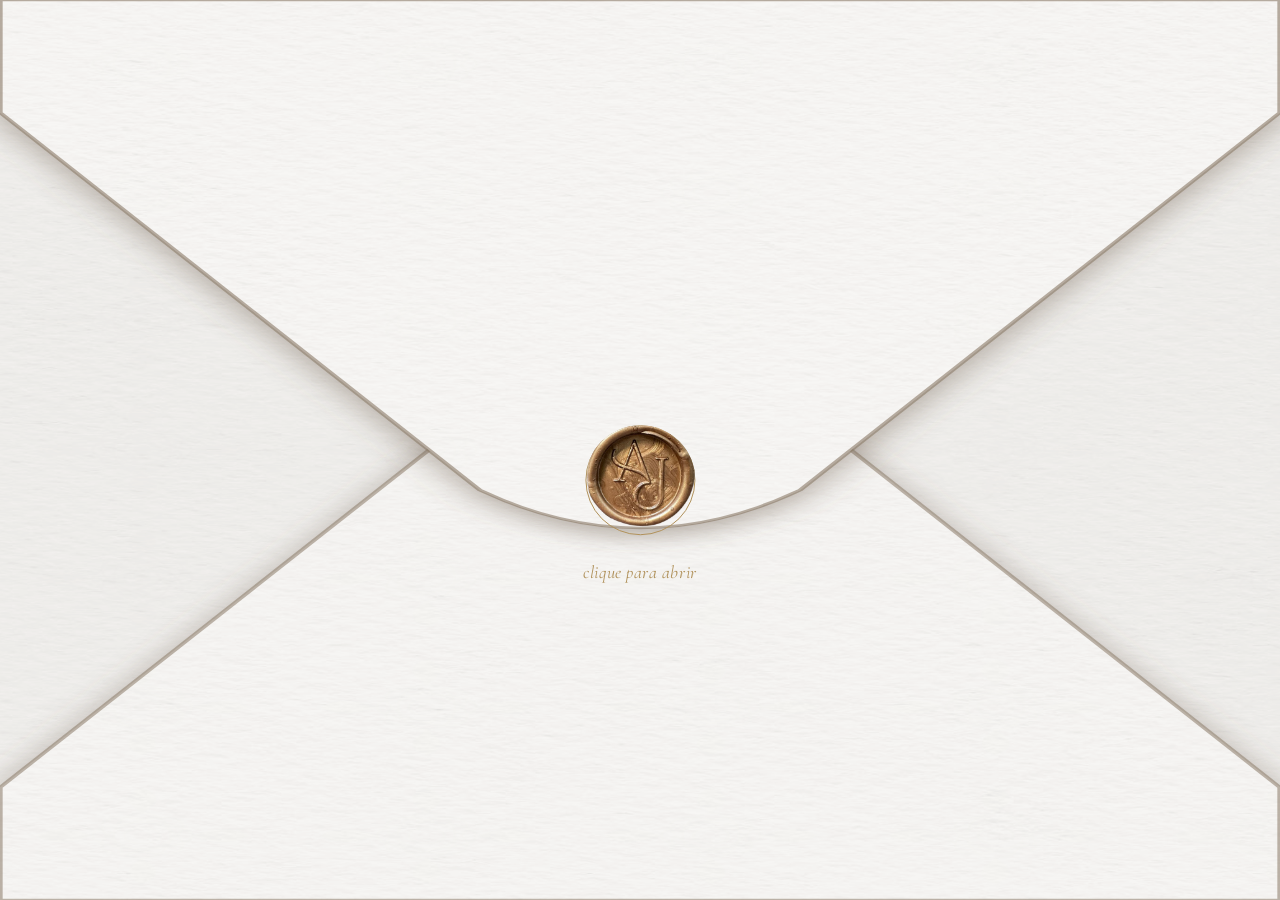
==== commit aa2a2174: "Updated index.html" ====
--- a/index.html
+++ b/index.html
@@ -3,7 +3,7 @@
 <head>
   <meta charset="UTF-8"/>
   <meta name="viewport" content="width=device-width, initial-scale=1.0, maximum-scale=1.0, user-scalable=no"/>
-  <title>Envelope</title>
+  <title>Casamento Ana & João</title>
   <link href="https://fonts.googleapis.com/css2?family=Cormorant+Infant:ital,wght@0,300;0,400;0,500;0,600;1,300;1,400&display=swap" rel="stylesheet">
   <style>
     * { box-sizing: border-box; margin: 0; padding: 0; }
@@ -56,7 +56,8 @@
       /* left/width/top/height definidos por JS */
       background: url(assets/fundo.jpeg) center/cover;
       border-radius: 12px 12px 0 0;
-      box-shadow: 0 -4px 20px rgba(0,0,0,0.18);
+      box-shadow: 0 -8px 32px rgba(0,0,0,0.28), 0 -1px 0px rgba(0,0,0,0.15);
+      border-top: 1px solid #c8bfb4;
       /* começa translateY(100%) — abaixo da sua posição final */
       transform: translateY(100%);
       transition: transform 0s;
@@ -65,6 +66,8 @@
     #convite-card.rise {
       transition: transform 1.2s cubic-bezier(0.22,1,0.36,1);
       transform: translateY(0%);
+      box-shadow: 0 -12px 40px rgba(0,0,0,0.35), 0 -2px 8px rgba(0,0,0,0.2);
+      z-index: 5;
     }
 
     /* Conteúdo do cartão */
@@ -99,11 +102,17 @@
       transform: translate(-50%,-50%);
       display: flex; flex-direction: column; align-items: center; gap: 2vw;
       z-index: 10; transition: opacity 0.4s ease;
+      /* pulse-ring é posicionado absolutamente em relação ao seal-img */
+    }
+    .seal-img-wrap {
+      position: relative;
+      width: 25vw; height: 25vw; max-width: 110px; max-height: 110px;
     }
     .open .seal-area { opacity: 0; pointer-events: none; }
     .seal-img {
-      width: 25vw; height: 25vw; max-width: 110px; max-height: 110px;
+      width: 100%; height: 100%;
       border-radius: 50%; object-fit: cover; display: block;
+      position: relative; z-index: 1;
     }
     .click-hint span {
       font-family: 'Cormorant Infant', Georgia, serif;
@@ -136,14 +145,20 @@
     body.ready { opacity: 1; transition: opacity 0.2s ease; }
 
     .pulse-ring {
-      position: absolute; left: 50%; top: 56%;
-      transform: translate(-50%,-50%);
-      width: 25vw; height: 25vw; max-width: 110px; max-height: 110px;
+      position: absolute;
+      top: 50%; left: 50%;
+      transform: translate(-50%, -50%);
+      width: 100%; height: 100%;
       border-radius: 50%; border: 1.5px solid #b0915a;
-      z-index: 9; pointer-events: none;
+      pointer-events: none;
       animation: pulseRing 2s ease-out infinite; transition: opacity 0.4s;
     }
     .open .pulse-ring { opacity: 0; }
+    .seal-img {
+      width: 100%; height: 100%;
+      border-radius: 50%; object-fit: cover; display: block;
+      position: relative; z-index: 1;
+    }
     @keyframes pulseRing {
       0%  { transform: translate(-50%,-50%) scale(1);    opacity: 0.6; }
       70% { transform: translate(-50%,-50%) scale(1.35); opacity: 0; }
@@ -262,12 +277,12 @@
     </g>
   </svg>
 
-  <!-- Anel pulsante -->
-  <div class="pulse-ring"></div>
-
   <!-- Selo -->
   <div class="seal-area" id="sealArea">
-    <img src="assets/medalha.png" class="seal-img" alt="Selo">
+    <div class="seal-img-wrap">
+      <div class="pulse-ring"></div>
+      <img src="assets/medalha.png" class="seal-img" alt="Selo">
+    </div>
     <div class="click-hint"><span>clique para abrir</span></div>
   </div>
 
@@ -347,12 +362,24 @@
     env.classList.add('open');
 
     setTimeout(function () {
+      mask.style.zIndex = '5';
       card.classList.add('rise');
     }, 480);
 
     setTimeout(function () {
       window.location.href = 'convite.html';
     }, 2100);
+  });
+
+  // Reset do estado quando se volta à página (ex: botão back do browser)
+  window.addEventListener('pageshow', function (e) {
+    if (e.persisted) {
+      clicked = false;
+      env.classList.remove('open');
+      card.classList.remove('rise');
+      card.style.transform = '';
+      mask.style.zIndex = '3';
+    }
   });
 }());
 </script>
